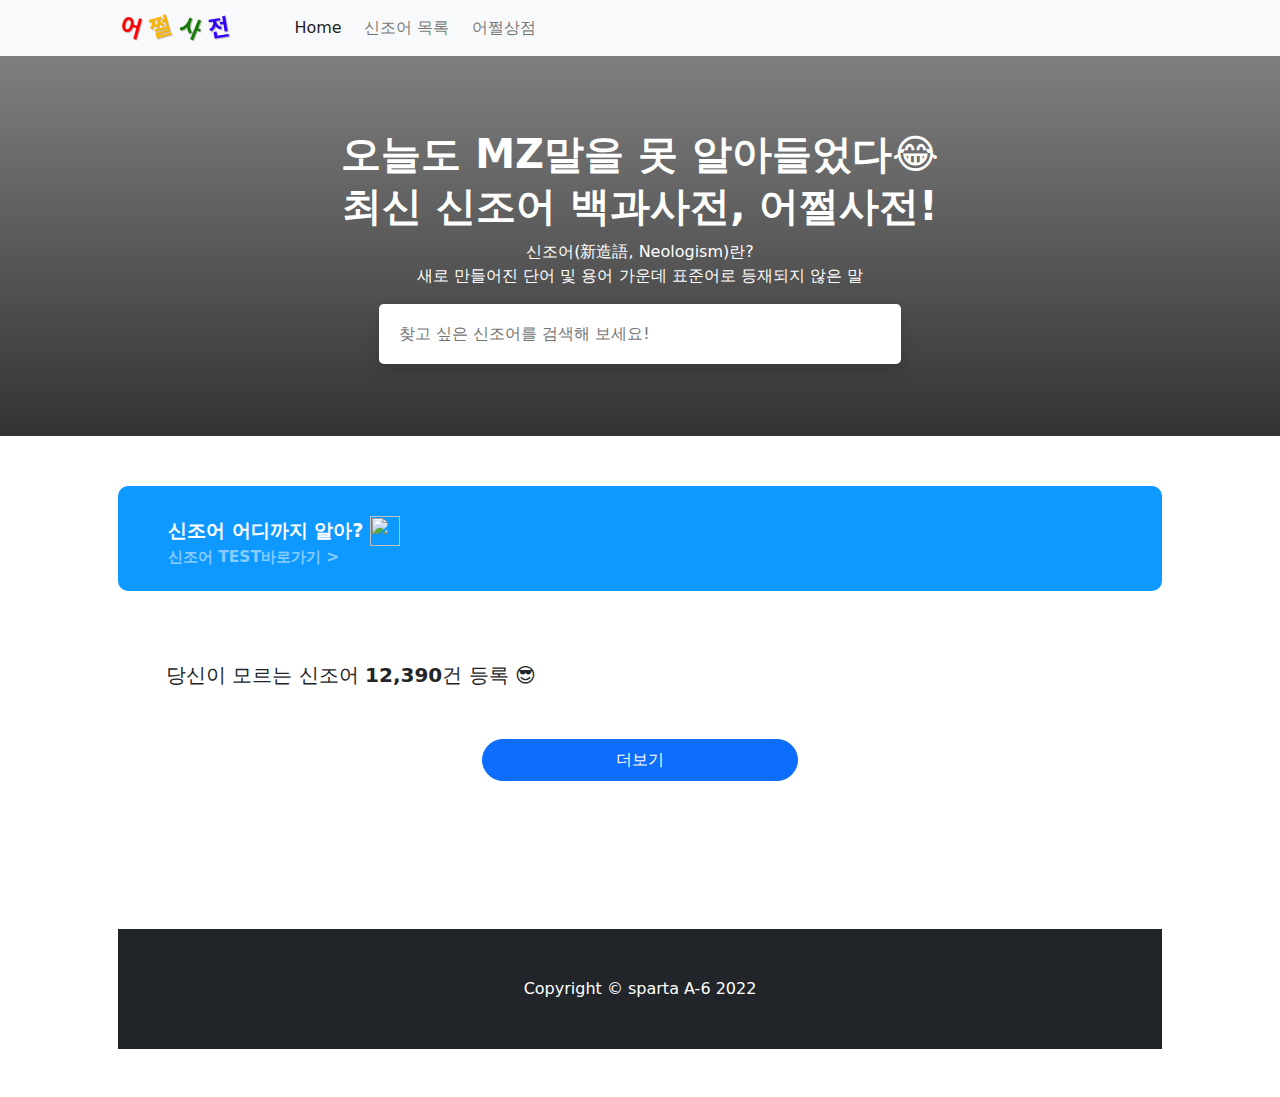
==== Templates/index.html @ a10071a8 "민정: 0210" ====
<!DOCTYPE html>
<html lang="en">
<head>
    <meta charset="utf-8"/>
    <meta name="viewport" content="width=device-width, initial-scale=1, shrink-to-fit=no"/>
    <meta name="description" content=""/>
    <meta name="author" content=""/>
    <title>최신 신조어 백과사전, 어쩔사전! 어쩔사전</title>
    <!-- Favicon-->
    <link rel="icon" href="../static/img/favicon.ico"/>
    <!-- Bootstrap icons-->
    <link href="https://cdn.jsdelivr.net/npm/bootstrap-icons@1.5.0/font/bootstrap-icons.css" rel="stylesheet"/>
    <!-- Core theme CSS (includes Bootstrap)-->
    <link href="../static/css/styles.css" rel="stylesheet"/>

    <link rel="stylesheet" href="https://stackpath.bootstrapcdn.com/bootstrap/4.1.3/css/bootstrap.min.css"
          integrity="sha384-MCw98/SFnGE8fJT3GXwEOngsV7Zt27NXFoaoApmYm81iuXoPkFOJwJ8ERdknLPMO" crossorigin="anonymous">
    <link rel="stylesheet" href="https://use.fontawesome.com/releases/v5.5.0/css/all.css"
          integrity="sha384-B4dIYHKNBt8Bc12p+WXckhzcICo0wtJAoU8YZTY5qE0Id1GSseTk6S+L3BlXeVIU" crossorigin="anonymous">
    <script src="https://ajax.googleapis.com/ajax/libs/jquery/3.5.1/jquery.min.js"></script>
    <script src="https://cdn.jsdelivr.net/npm/bootstrap@5.0.2/dist/js/bootstrap.bundle.min.js"
        integrity="sha384-MrcW6ZMFYlzcLA8Nl+NtUVF0sA7MsXsP1UyJoMp4YLEuNSfAP+JcXn/tWtIaxVXM"
        crossorigin="anonymous"></script>

    <script>
        $(document).ready(function () {
            show_word();
        });

        function show_word() {
            $.ajax({
                type: 'GET',
                url: '/word',
                data: {},
                success: function (response) {
                    let rows = response['words']
                         for(let i = 0; i < rows.length; i++) {
                                 let word = rows[i]['word']
                         let temp_html = `<div class="col mb-5">
                                                <div class="card-wrap h-100 shadow">
                                                    <!-- TODAY 버튼 노출
                                                     <div class="badge bg-primary text-white position-absolute" style="top: 0.5rem; right: 0.5rem">
                                                        TODAY
                                                    </div> -->
                                                    <div class="card-body p-4" id=>
                                                         <div class="text-center text-white" onclick="location.href='/word_detail?keyword=${word}'">
                                                            <h5 class="fw-bolder">${word}</h5>
                                                        </div>
                                                    </div>
                                                </div>
                                          </div>`

                         $('#cards-box').append(temp_html)

                    }



                }
            });
        }

        $(document).ready(function () {
            show_count();
        });

        function show_count() {
            $.ajax({
                type: 'GET',
                url: '/counting',
                data: {},
                success: function (response) {
                    $('#temp').text(response['counts'])

                }
            });
        }

    </script>

</head>
<body>
<!-- Navigation-->
<nav class="navbar navbar-expand-lg navbar-light bg-light">
    <div class="container px-4 px-lg-5">
        <a onclick="location.href='home'"><img src="../static/img/main_button.png"/></a>
        <button class="navbar-toggler" type="button" data-bs-toggle="collapse" data-bs-target="#navbarSupportedContent"
                aria-controls="navbarSupportedContent" aria-expanded="false" aria-label="Toggle navigation"><span
                class="navbar-toggler-icon"></span></button>
        <div class="collapse navbar-collapse" id="navbarSupportedContent">
            <ul class="navbar-nav ms-lg-2">
                <li class="nav-item"><a class="nav-link active" onclick="location.href='home'">Home</a></li>
                <li class="nav-item"><a class="nav-link" onclick="location.href='list'">신조어 목록</a></li>
                <li class="nav-item"><a class="nav-link" onclick="location.href='shop.html'">어쩔상점</a></li>
                </button>
            </ul>
        </div>
    </div>
</nav>
<!-- Header-->
<header class="bg-home py-5">
    <div class="container px-4 px-lg-5 my-4">
        <div class="text-start text-white">
            <h4 class="display-6 fw-bolder">‍오늘도 MZ말을 못 알아들었다😂<br>최신 신조어 백과사전, 어쩔사전!</h4>
            <h6 style="line-height: 1.5em">신조어(新造語, Neologism)란? <br> 새로 만들어진 단어 및 용어 가운데 표준어로 등재되지 않은 말</h6></p>
        </div>

        <div class="d-flex justify-content-center h-100">
            <div class="searchbar shadow bg-body-tertiary rounded">
                <input class="search_input" type="text" name="" placeholder="찾고 싶은 신조어를 검색해 보세요!">
                <a href="#" class="search_icon"><i class="fas fa-search"></i></a>
            </div>
        </div>
    </div>
</header>


<div class="container px-4 px-lg-5 mb-5" style="margin-top: 50px">
    <div class=" headline-banner" role="button" tabindex="0"
         data-attribute-id="typeTest__enter__click" data-page-path="/"
         onclick="window.open('https://doda.app/quiz/fsypHzyMWe')">
        <div class="headline-banner-row">
            신조어 어디까지 알아? <img
                src="https://em-content.zobj.net/source/microsoft-teams/337/smiling-face-with-sunglasses_1f60e.png"
                width="30" height="30"/>
            <div class="headline-banner-row2 text-white-50">신조어 TEST바로가기 ></div>


        </div>
    </div>

    <!-- Section-->
    <section class="py-5">
        <div class="container px-4 px-lg-5 mt-4">
            <h5 style="margin-bottom: 1.4rem">당신이 모르는 신조어 <span id="temp" style="font-weight: bold">12,390</span>건 등록 😎
            </h5>

            <div id="cards-box" class="card-list row gx-4 gx-lg-5 row-cols-2 row-cols-md-3 row-cols-xl-4  justify-content-center"
                 style="margin-bottom: 20px">

            </div>
            <div class="more d-grid gap-4 col-4 mx-auto" style="margin-bottom: 100px; padding-top: 10px;">
                <button type="button" class="btn btn-primary btn-lg"
                        onclick="location.href='list.html'">더보기
                </button>
            </div>

        </div>
    </section>
    <!-- Footer-->
    <footer class="py-5 bg-dark">
        <div class="container"><p class="m-0 text-center text-white">Copyright &copy; sparta A-6 2022</p></div>
    </footer>
    <!-- Bootstrap core JS-->
    <script src="https://cdn.jsdelivr.net/npm/bootstrap@5.1.3/dist/js/bootstrap.bundle.min.js"></script>
    <!-- Core theme JS-->
    <script src="../static/js/scripts.js"></script>
</div>
</body>
</html>
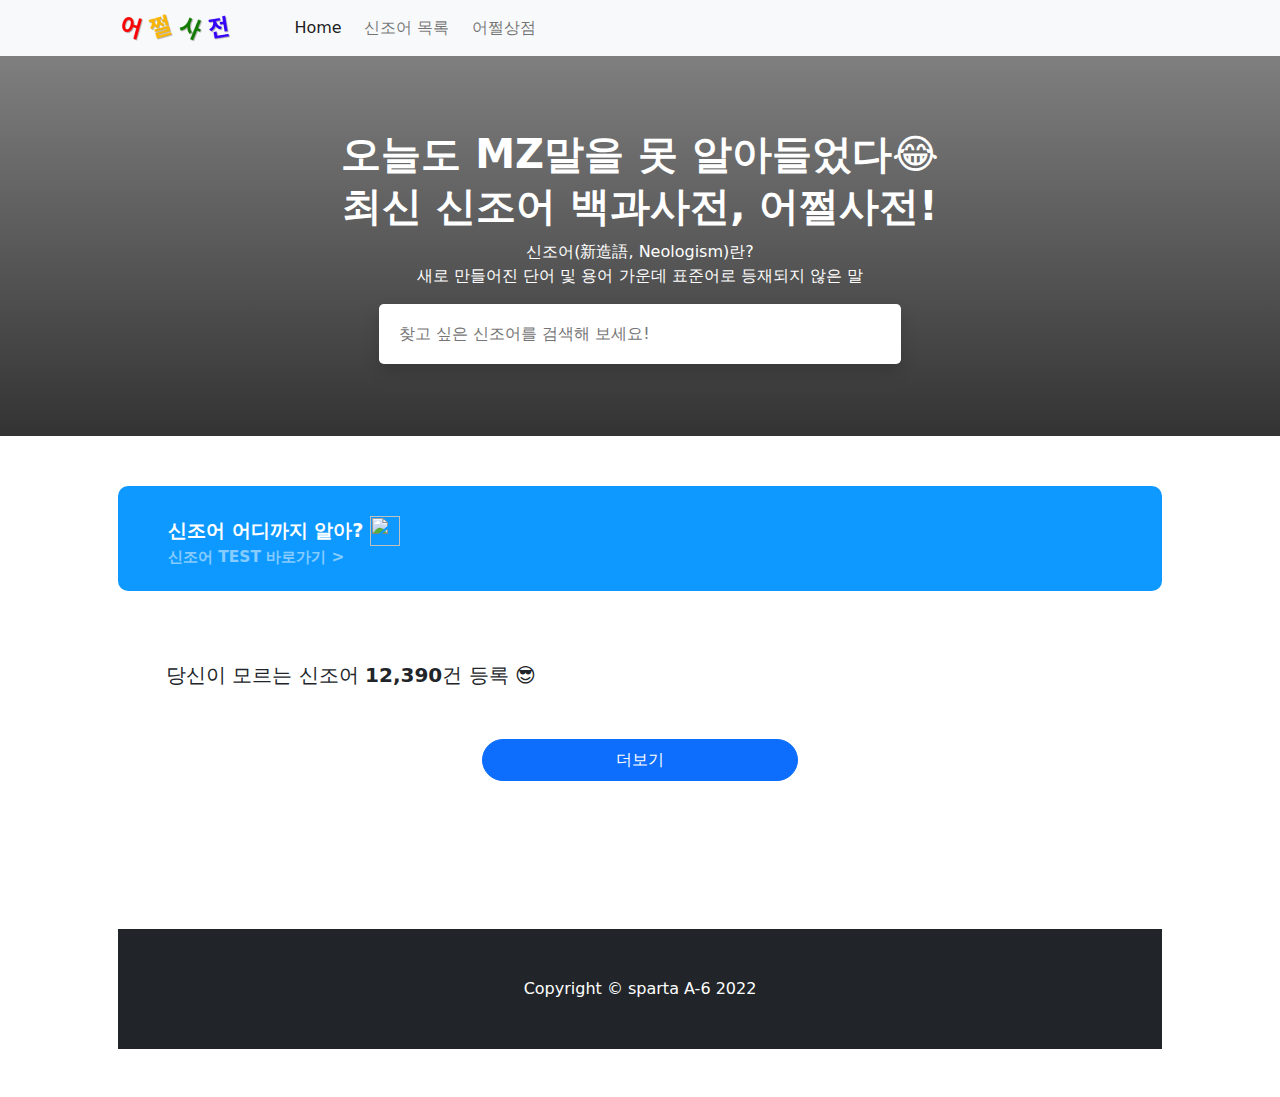
==== commit 2e445d1b: "2023-02-10 21:43 은찬 : flask 서버 기능 합침, 페이지 이동 기능 구현" ====
--- a/Templates/index.html
+++ b/Templates/index.html
@@ -33,32 +33,58 @@
                 url: '/word',
                 data: {},
                 success: function (response) {
-                    let rows = response['words']
-                         for(let i = 0; i < rows.length; i++) {
-                                 let word = rows[i]['word']
-                         let temp_html = `<div class="col mb-5">
-                                                <div class="card-wrap h-100 shadow">
-                                                    <!-- TODAY 버튼 노출
-                                                     <div class="badge bg-primary text-white position-absolute" style="top: 0.5rem; right: 0.5rem">
-                                                        TODAY
-                                                    </div> -->
-                                                    <div class="card-body p-4" id=>
-                                                         <div class="text-center text-white" onclick="location.href='/word_detail?keyword=${word}'">
-                                                            <h5 class="fw-bolder">${word}</h5>
+                   let today = new Date();
+                   let year = today.toLocaleString('en-US', {
+                        year: 'numeric',
+                   });
+                   let month = today.toLocaleString('en-US', {
+                        month: '2-digit',
+                   });
+                   let day = today.toLocaleString('en-US', {
+                        day: '2-digit',
+                   });
+
+                   let currentDate = `${year}.${month}.${day}`
+                   let rows = response['words'];
+                   for (let i = 0; i < rows.length; i++) {
+                       let word = rows[i]['word'];
+                       let id = rows[i]['_id'];
+                       let to = rows[i]['created_at'];
+                       if (to < currentDate) {
+                           let temp_html = `<div class="col mb-5">
+                                                    <a class="word-link" onclick="location.href='list/${id}'">
+                                                    <div class="card-wrap h-100 shadow">
+                                                        <div class="card-body p-4">
+                                                             <div class="text-center text-white">
+                                                                <h5 class="fw-bolder">${word}</h5>
+                                                            </div>
                                                         </div>
                                                     </div>
-                                                </div>
-                                          </div>`
-
-                         $('#cards-box').append(temp_html)
-
-                    }
-
-
-
+                                              </div>`
+                            $('#cards-box').append(temp_html)
+                       }
+                       else {
+                            let temp_html = `<div class="col mb-5">
+                                                    <a class="word-link" onclick="location.href='list'">
+                                                    <div class="card-wrap h-100 shadow">
+                                                        <div id="today_badge" val="TODAY 버튼 노출" class="badge bg-primary text-white position-absolute"
+                                                            style="top: 0.5rem; right: 0.5rem">TODAY
+                                                        </div>
+                                                        <div class="card-body p-4">
+                                                             <div class="text-center text-white">
+                                                                <h5 class="fw-bolder">${word}</h5>
+                                                            </div>
+                                                        </div>
+                                                    </div>
+                                              </div>`
+                            $('#cards-box').append(temp_html)
+                       }
+                     }
                 }
             });
         }
+
+
 
         $(document).ready(function () {
             show_count();
@@ -91,7 +117,7 @@
             <ul class="navbar-nav ms-lg-2">
                 <li class="nav-item"><a class="nav-link active" onclick="location.href='home'">Home</a></li>
                 <li class="nav-item"><a class="nav-link" onclick="location.href='list'">신조어 목록</a></li>
-                <li class="nav-item"><a class="nav-link" onclick="location.href='shop.html'">어쩔상점</a></li>
+                <li class="nav-item"><a class="nav-link" onclick="location.href='shop'">어쩔상점</a></li>
                 </button>
             </ul>
         </div>
@@ -123,7 +149,7 @@
             신조어 어디까지 알아? <img
                 src="https://em-content.zobj.net/source/microsoft-teams/337/smiling-face-with-sunglasses_1f60e.png"
                 width="30" height="30"/>
-            <div class="headline-banner-row2 text-white-50">신조어 TEST바로가기 ></div>
+            <div class="headline-banner-row2 text-white-50">신조어 TEST 바로가기 ></div>
 
 
         </div>
@@ -138,10 +164,11 @@
             <div id="cards-box" class="card-list row gx-4 gx-lg-5 row-cols-2 row-cols-md-3 row-cols-xl-4  justify-content-center"
                  style="margin-bottom: 20px">
 
+
             </div>
             <div class="more d-grid gap-4 col-4 mx-auto" style="margin-bottom: 100px; padding-top: 10px;">
                 <button type="button" class="btn btn-primary btn-lg"
-                        onclick="location.href='list.html'">더보기
+                        onclick="location.href='list'">더보기
                 </button>
             </div>
 
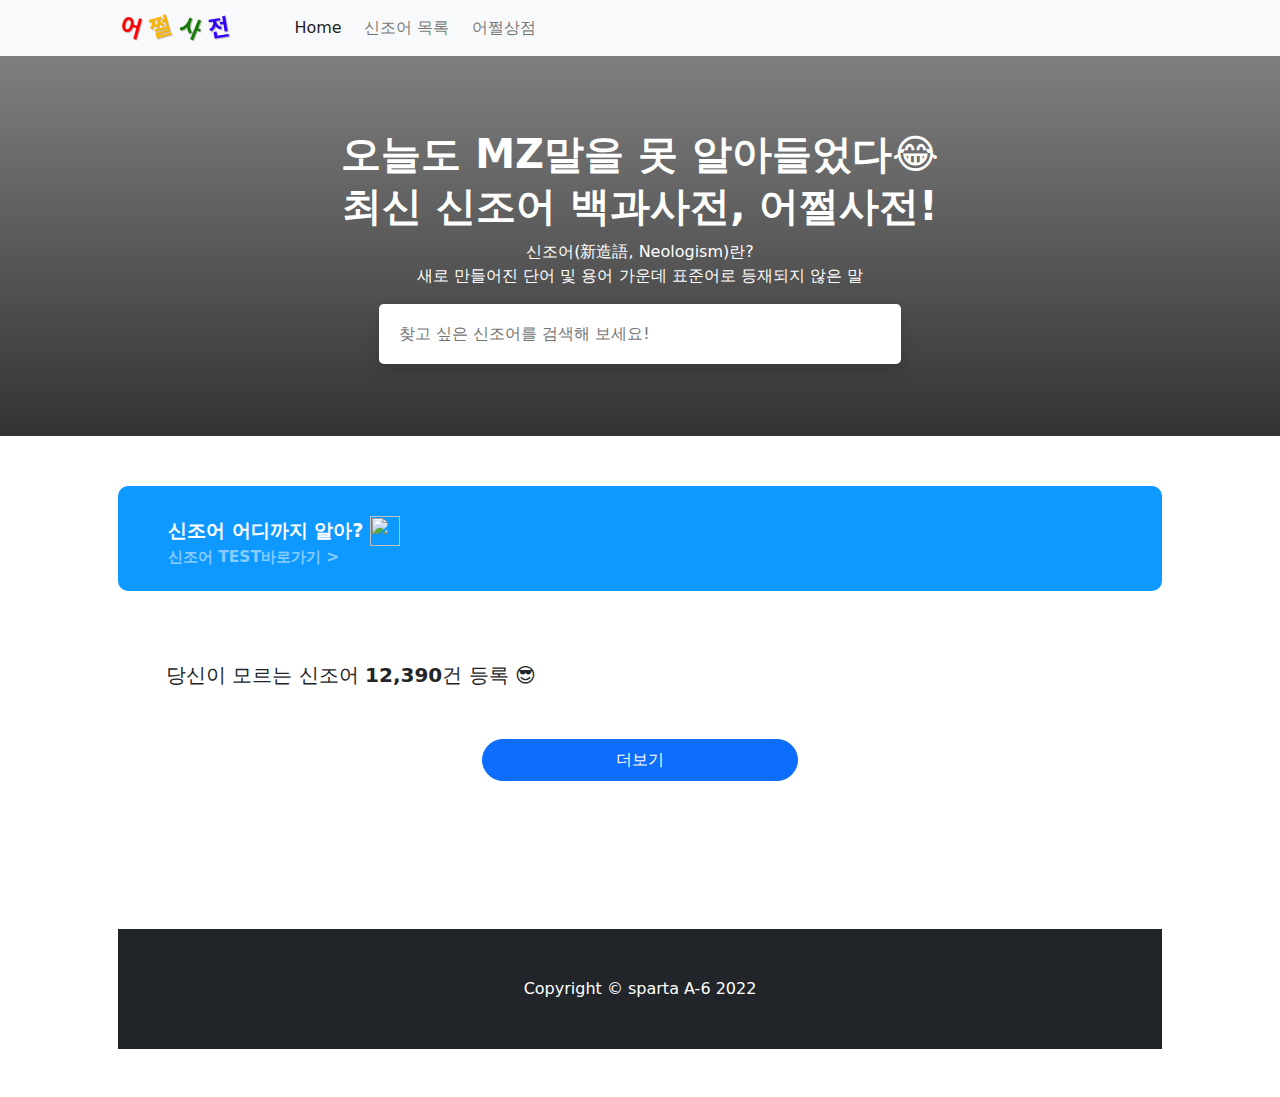
==== commit 55207018: "Merge remote-tracking branch 'origin/main'" ====
--- a/Templates/index.html
+++ b/Templates/index.html
@@ -149,7 +149,7 @@
             신조어 어디까지 알아? <img
                 src="https://em-content.zobj.net/source/microsoft-teams/337/smiling-face-with-sunglasses_1f60e.png"
                 width="30" height="30"/>
-            <div class="headline-banner-row2 text-white-50">신조어 TEST 바로가기 ></div>
+            <div class="headline-banner-row2 text-white-50">신조어 TEST바로가기 ></div>
 
 
         </div>
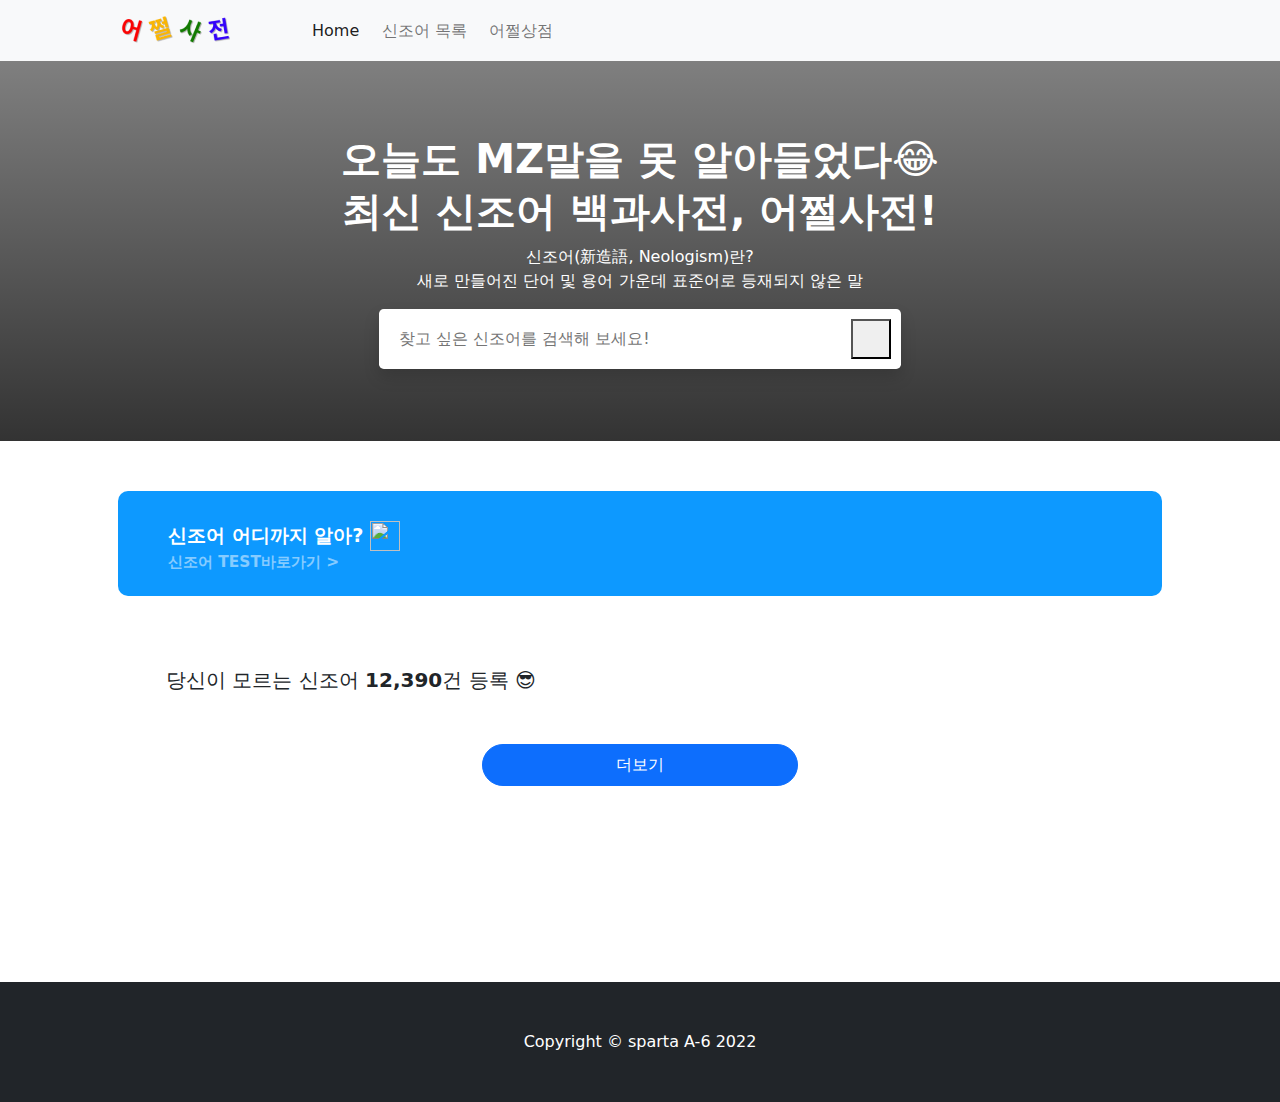
==== commit 448d3d2d: "2023-02-11 02:12 은찬 : index.html 검색어 기능 구현" ====
--- a/Templates/index.html
+++ b/Templates/index.html
@@ -19,8 +19,8 @@
           integrity="sha384-B4dIYHKNBt8Bc12p+WXckhzcICo0wtJAoU8YZTY5qE0Id1GSseTk6S+L3BlXeVIU" crossorigin="anonymous">
     <script src="https://ajax.googleapis.com/ajax/libs/jquery/3.5.1/jquery.min.js"></script>
     <script src="https://cdn.jsdelivr.net/npm/bootstrap@5.0.2/dist/js/bootstrap.bundle.min.js"
-        integrity="sha384-MrcW6ZMFYlzcLA8Nl+NtUVF0sA7MsXsP1UyJoMp4YLEuNSfAP+JcXn/tWtIaxVXM"
-        crossorigin="anonymous"></script>
+            integrity="sha384-MrcW6ZMFYlzcLA8Nl+NtUVF0sA7MsXsP1UyJoMp4YLEuNSfAP+JcXn/tWtIaxVXM"
+            crossorigin="anonymous"></script>
 
     <script>
         $(document).ready(function () {
@@ -33,58 +33,31 @@
                 url: '/word',
                 data: {},
                 success: function (response) {
-                   let today = new Date();
-                   let year = today.toLocaleString('en-US', {
-                        year: 'numeric',
-                   });
-                   let month = today.toLocaleString('en-US', {
-                        month: '2-digit',
-                   });
-                   let day = today.toLocaleString('en-US', {
-                        day: '2-digit',
-                   });
-
-                   let currentDate = `${year}.${month}.${day}`
-                   let rows = response['words'];
-                   for (let i = 0; i < rows.length; i++) {
-                       let word = rows[i]['word'];
-                       let id = rows[i]['_id'];
-                       let to = rows[i]['created_at'];
-                       if (to < currentDate) {
-                           let temp_html = `<div class="col mb-5">
-                                                    <a class="word-link" onclick="location.href='list/${id}'">
-                                                    <div class="card-wrap h-100 shadow">
-                                                        <div class="card-body p-4">
-                                                             <div class="text-center text-white">
-                                                                <h5 class="fw-bolder">${word}</h5>
-                                                            </div>
+                    let rows = response['words']
+                    for (let i = 0; i < rows.length; i++) {
+                        let word = rows[i]['word']
+                        let temp_html = `<div class="col mb-5">
+                                                <div class="card-wrap h-100 shadow" type="button" onclick="location.href='/word_detail?keyword=${word}'">
+                                                    <!-- TODAY 버튼 노출
+                                                     <div class="badge bg-primary text-white position-absolute" style="top: 0.5rem; right: 0.5rem">
+                                                        TODAY
+                                                    </div> -->
+                                                    <div class="card-body p-4" onclick="location.href='/word_detail?keyword=${word}'">
+                                                         <div class="text-center text-white" onclick="location.href='/word_detail?keyword=${word}'">
+                                                            <h5 class="fw-bolder">${word}</h5>
                                                         </div>
                                                     </div>
-                                              </div>`
-                            $('#cards-box').append(temp_html)
-                       }
-                       else {
-                            let temp_html = `<div class="col mb-5">
-                                                    <a class="word-link" onclick="location.href='list'">
-                                                    <div class="card-wrap h-100 shadow">
-                                                        <div id="today_badge" val="TODAY 버튼 노출" class="badge bg-primary text-white position-absolute"
-                                                            style="top: 0.5rem; right: 0.5rem">TODAY
-                                                        </div>
-                                                        <div class="card-body p-4">
-                                                             <div class="text-center text-white">
-                                                                <h5 class="fw-bolder">${word}</h5>
-                                                            </div>
-                                                        </div>
-                                                    </div>
-                                              </div>`
-                            $('#cards-box').append(temp_html)
-                       }
-                     }
+                                                </div>
+                                          </div>`
+
+                        $('#cards-box').append(temp_html)
+
+                    }
+
+
                 }
             });
         }
-
-
 
         $(document).ready(function () {
             show_count();
@@ -102,12 +75,86 @@
             });
         }
 
+        function refresh() {
+            window.location.reload()
+            $('.search_icon').click(refresh());
+        }
+
+        $(document).ready(function () {
+            function get_word() {
+                let keyword = $("#search_input").val();
+                console.log(keyword)
+                $.ajax({
+                    type: "POST",
+                    url: "/search",
+                    data: {query: keyword},
+
+                    success: function (response) {
+                        console.log(response)
+                        let results = response['key'];
+                        console.log(results.length)
+                        $('#no_result').empty()
+                        $('#yes_result').empty()
+
+
+                        if (results.length < 1) {
+                            let temp_html = `
+                                <div className="contents_container" style="padding-top: 130px; text-align: center; display: flex; flex-direction: column; justify-content: center;>           align-items: center;">
+                                    <div className="image_container" style="padding-bottom: 10px">
+                                        <img className="sejong_image" src="../static/img/sejong_round.png" style="max-width: 200px; max-height: 200px>
+
+                                    </div>
+                                    <div className="alert">
+                                        <h4 className="display-6 fw-bolder">아직 등록되지 않았습니다.<br>새로 등록해보세요!</h4>
+
+                                    </div>
+                                    <div className="button_container">
+                                        <button type="button" className="btn btn-primary btn-lg"
+                                                onClick="location.href='word_register.html'" style="">
+                                            신조어 등록하러 가보자GO!
+                                        </button>
+                                    </div>
+                                </div>`
+
+                            $('#no_result').append(temp_html)
+                        } else {
+                            console.log(results[0]['word'])
+                            let word = results[0]['word'];
+                            console.log('found_word:', word)
+                            let temp_html = `
+                                <div class="py-5">
+        <div class="container px-4 px-lg-5 mt-4">
+            <div class="row gx-4 gx-lg-5 row-cols-2 row-cols-md-3 row-cols-xl-4 justify-content-center"
+                 id="card-box" onclick="location.href='/word_detail?keyword=${word}' "style="margin-bottom: 20px">
+                <div class="col mb-5">
+                    <div class="card-wrap h-100 shadow">
+                        <div class="card-body p-4">
+                            <div class="text-center text-white">
+                                <h5 class="fw-bolder">${word}</h5>
+                            </div>
+                        </div>
+                    </div>
+                </div>
+            </div>
+
+
+        </div>
+    </div>
+                        `
+                            $('#yes_result').append(temp_html)
+                        }
+                    }
+                });
+            }
+
+            $('.search_icon').click(get_word);
+        });
     </script>
 
 </head>
 <body>
 <!-- Navigation-->
-<nav class="navbar navbar-expand-lg navbar-light bg-light">
+<!--<nav class="navbar navbar-expand-lg navbar-light bg-light">
     <div class="container px-4 px-lg-5">
         <a onclick="location.href='home'"><img src="../static/img/main_button.png"/></a>
         <button class="navbar-toggler" type="button" data-bs-toggle="collapse" data-bs-target="#navbarSupportedContent"
@@ -122,6 +169,37 @@
             </ul>
         </div>
     </div>
+</nav>-->
+<nav class="navbar navbar-expand-lg navbar-light bg-light">
+    <div class="container px-4 px-lg-5">
+        <a class="navbar-brand" type="button" onclick="location.href='home'"><img
+                src="../static/img/main_button.png"></a>
+        <button class="navbar-toggler" type="button" data-bs-toggle="collapse" data-bs-target="#navbarSupportedContent"
+                aria-controls="navbarSupportedContent" aria-expanded="false" aria-label="Toggle navigation"><span
+                class="navbar-toggler-icon"></span></button>
+        <div class="collapse navbar-collapse" id="navbarSupportedContent">
+            <ul class="navbar-nav me-auto mb-2 mb-lg-0 ms-lg-4">
+                <li class="nav-item"><a class="nav-link active" type="button" onclick="location.href='home'">Home</a>
+                </li>
+                <li class="nav-item"><a class="nav-link" type="button" onclick="location.href='list'">신조어 목록</a></li>
+                <li class="nav-item"><a class="nav-link" type="button" onclick="location.href='shop'">어쩔상점</a></li>
+                </button>
+            </ul>
+            <!--<div style="position: relative; top:-12px; right:10px;">
+                <label for="exampleDataList" class="form-label"></label>
+                <input class="form-control" list="datalistOptions" id="exampleDataList"
+                       placeholder="Search" style="width: 200px;">
+            </div>
+            <div class="button">
+                <form class="d-flex">
+                    <button type="button" class="btn btn-outline-dark" onclick="location.href='register'">
+                        <i class="bi-cart-fill me-1"></i>
+                        <b>이건 몰랐지?!신조어 등록하기</b>
+                    </button>
+                </form>
+            </div>-->
+        </div>
+    </div>
 </nav>
 <!-- Header-->
 <header class="bg-home py-5">
@@ -133,8 +211,8 @@
 
         <div class="d-flex justify-content-center h-100">
             <div class="searchbar shadow bg-body-tertiary rounded">
-                <input class="search_input" type="text" name="" placeholder="찾고 싶은 신조어를 검색해 보세요!">
-                <a href="#" class="search_icon"><i class="fas fa-search"></i></a>
+                <input class="search_input" type="text" id="search_input" placeholder="찾고 싶은 신조어를 검색해 보세요!">
+                <button class="search_icon"><i class="fas fa-search"></i></button>
             </div>
         </div>
     </div>
@@ -154,16 +232,21 @@
 
         </div>
     </div>
-
+    <!-- Section-->
+    <div id="no_result" class="no_result">
+
+    </div>
+    <div id="yes_result" class="yes_result">
+    </div>
     <!-- Section-->
     <section class="py-5">
         <div class="container px-4 px-lg-5 mt-4">
             <h5 style="margin-bottom: 1.4rem">당신이 모르는 신조어 <span id="temp" style="font-weight: bold">12,390</span>건 등록 😎
             </h5>
 
-            <div id="cards-box" class="card-list row gx-4 gx-lg-5 row-cols-2 row-cols-md-3 row-cols-xl-4  justify-content-center"
+            <div id="cards-box"
+                 class="card-list row gx-4 gx-lg-5 row-cols-2 row-cols-md-3 row-cols-xl-4  justify-content-center"
                  style="margin-bottom: 20px">
-
 
             </div>
             <div class="more d-grid gap-4 col-4 mx-auto" style="margin-bottom: 100px; padding-top: 10px;">
@@ -174,14 +257,14 @@
 
         </div>
     </section>
-    <!-- Footer-->
-    <footer class="py-5 bg-dark">
-        <div class="container"><p class="m-0 text-center text-white">Copyright &copy; sparta A-6 2022</p></div>
-    </footer>
     <!-- Bootstrap core JS-->
     <script src="https://cdn.jsdelivr.net/npm/bootstrap@5.1.3/dist/js/bootstrap.bundle.min.js"></script>
     <!-- Core theme JS-->
     <script src="../static/js/scripts.js"></script>
 </div>
 </body>
+<!-- Footer-->
+<footer class="py-5 bg-dark">
+    <div class="container"><p class="m-0 text-center text-white">Copyright &copy; sparta A-6 2022</p></div>
+</footer>
 </html>
